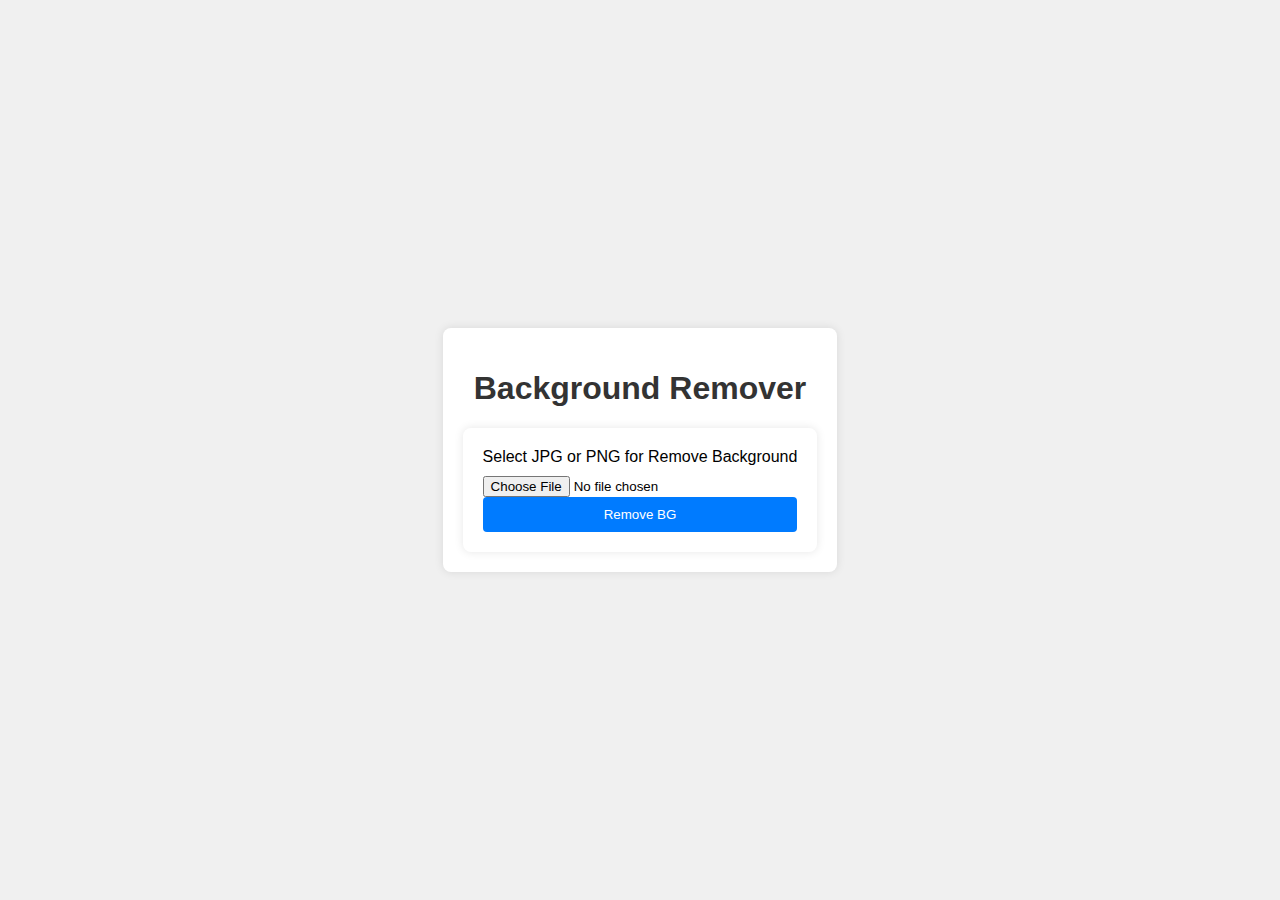
==== ImageRemover.html @ 4a88f403 "basic setup" ====
<!DOCTYPE html>
<html lang="en">
  <head>
    <meta charset="UTF-8" />
    <meta name="viewport" content="width=device-width, initial-scale=1.0" />
    <link rel="stylesheet" href="./style.css" />
    <title>Bg Remover - Remover</title>
  </head>
  <body>
    <div>
      <h1>Background Remover</h1>
      <form id="bgRemoverForm">
        <div class="file-input">
          <label for="fileInput">Select JPG or PNG for Remove Background</label>
          <input id="fileInput" type="file" required />
          <button type="submit" class="submit-button">Remove BG</button>
        </div>
      </form>
    </div>

    <script src="./script.js"></script>
  </body>
</html>
---- style.css ----
.file-input {
  display: flex;
  flex-direction: column;
}

body {
  font-family: "Arial", sans-serif;
  background-color: #f0f0f0;
  display: flex;
  align-items: center;
  justify-content: center;
  height: 100vh;
  margin: 0;
}

div {
  background-color: #fff;
  padding: 20px;
  border-radius: 8px;
  box-shadow: 0 0 10px rgba(0, 0, 0, 0.1);
}

h1 {
  text-align: center;
  color: #333;
}

.file-input {
  text-align: center;
  margin-top: 20px;
}

label {
  display: block;
  margin-bottom: 10px;
}

#fileInput {
}

.submit-button {
  padding: 10px 20px;
  background-color: #007bff;
  color: #fff;
  border: none;
  border-radius: 4px;
  cursor: pointer;
  transition: background-color 0.3s;
}

.submit-button:hover {
  background-color: #0056b3;
}
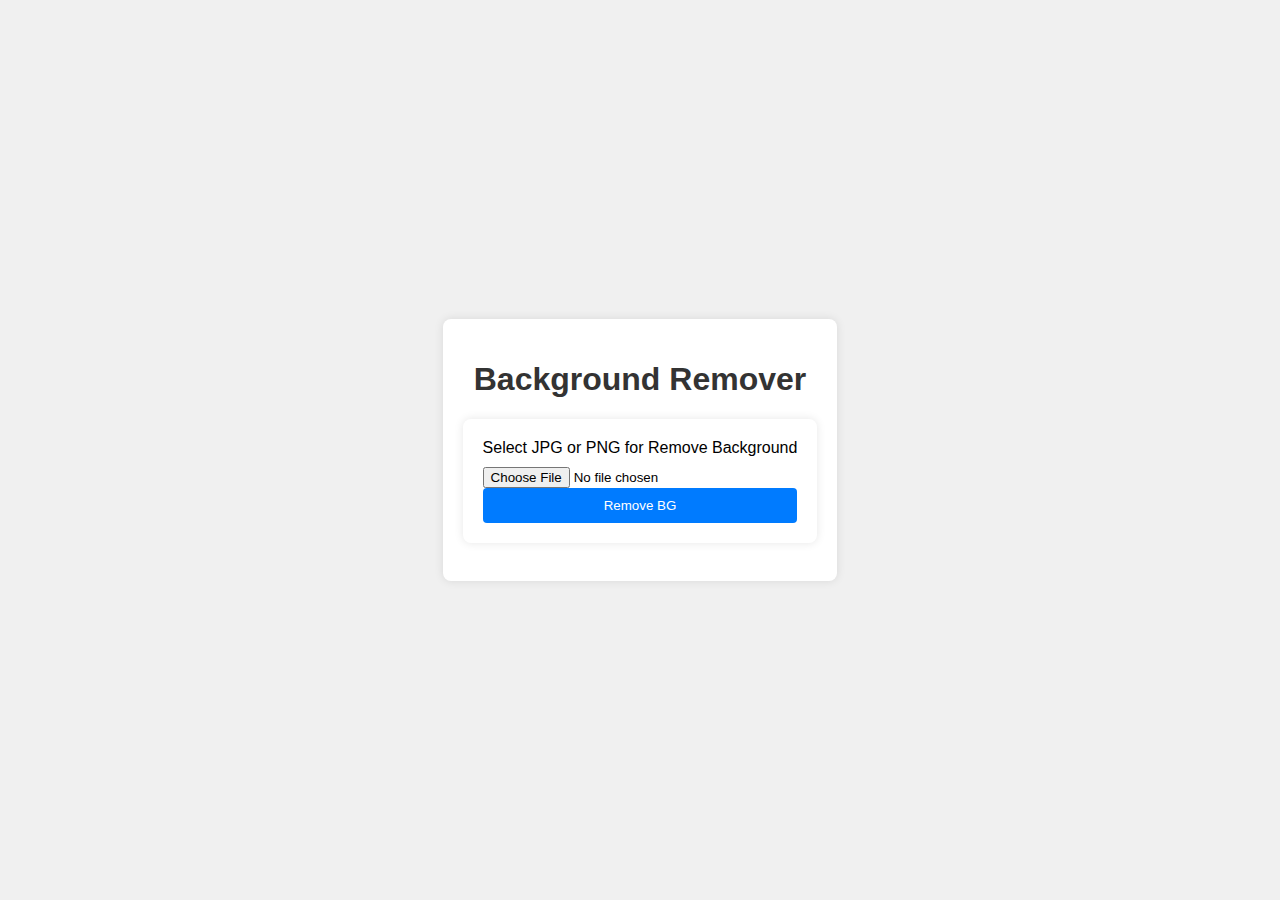
==== commit 6cd0f0c9: "completed basic project" ====
--- a/ImageRemover.html
+++ b/ImageRemover.html
@@ -13,8 +13,11 @@
         <div class="file-input">
           <label for="fileInput">Select JPG or PNG for Remove Background</label>
           <input id="fileInput" type="file" required />
-          <button type="submit" class="submit-button">Remove BG</button>
+          <button onclick="handleSubmit()" type="button" class="submit-button">
+            Remove BG
+          </button>
         </div>
+        <img class="image-result" src="" alt="" />
       </form>
     </div>
 
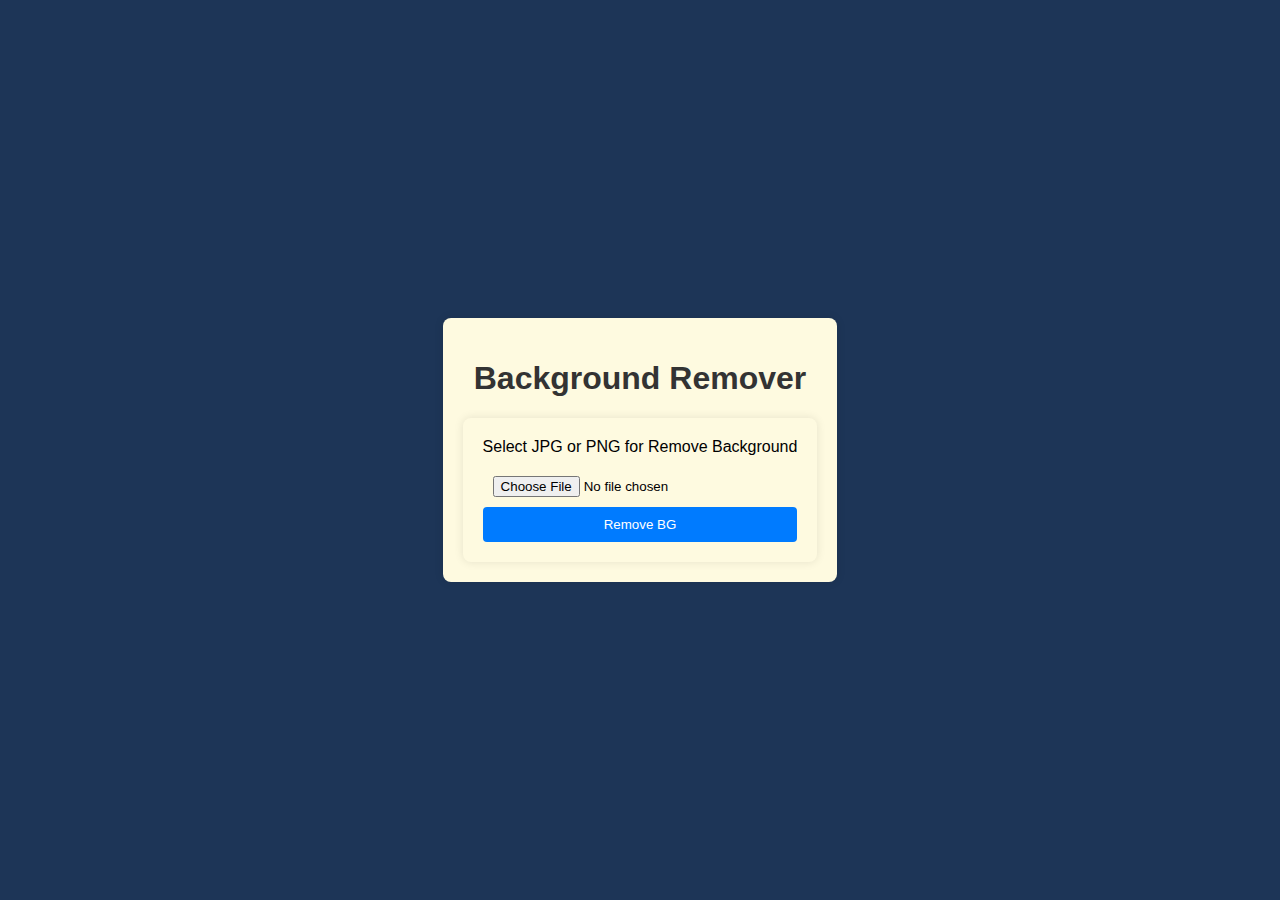
==== commit ca6b0db9: "home page and remover page" ====
--- a/ImageRemover.html
+++ b/ImageRemover.html
@@ -3,7 +3,7 @@
   <head>
     <meta charset="UTF-8" />
     <meta name="viewport" content="width=device-width, initial-scale=1.0" />
-    <link rel="stylesheet" href="./style.css" />
+    <link rel="stylesheet" href="./Remover.css" />
     <title>Bg Remover - Remover</title>
   </head>
   <body>
@@ -13,11 +13,15 @@
         <div class="file-input">
           <label for="fileInput">Select JPG or PNG for Remove Background</label>
           <input id="fileInput" type="file" required />
+          <div id="loader"></div>
           <button onclick="handleSubmit()" type="button" class="submit-button">
             Remove BG
           </button>
+          <div class="result-div">
+            <img class="image-result" src="" alt="" />
+            <button id="download-button" type="button">Download Image</button>
+          </div>
         </div>
-        <img class="image-result" src="" alt="" />
       </form>
     </div>
 
--- a/Remover.css
+++ b/Remover.css
@@ -0,0 +1,84 @@
+.file-input {
+  display: flex;
+  flex-direction: column;
+}
+
+body {
+  font-family: "Arial", sans-serif;
+  background-color: #1d3557;
+  display: flex;
+  flex-direction: column;
+  align-items: center;
+  justify-content: center;
+  height: 100vh;
+  margin: 0;
+}
+
+div {
+  background-color: #fefae0;
+  padding: 20px;
+  border-radius: 8px;
+  box-shadow: 0 0 10px rgba(0, 0, 0, 0.1);
+}
+
+h1 {
+  text-align: center;
+  color: #333;
+}
+
+.file-input {
+  text-align: center;
+  margin-top: 20px;
+}
+
+label {
+  display: block;
+  margin-bottom: 10px;
+}
+
+#fileInput {
+  padding: 10px;
+}
+
+.submit-button {
+  padding: 10px 20px;
+  background-color: #007bff;
+  color: #fff;
+  border: none;
+  border-radius: 4px;
+  cursor: pointer;
+  transition: background-color 0.3s;
+}
+
+.submit-button:hover {
+  background-color: #0056b3;
+}
+
+/* loader */
+#loader {
+  display: none;
+  border: 8px solid #f3f3f3;
+  border-top: 8px solid #007bff;
+  border-radius: 50%;
+  width: 50px;
+  height: 50px;
+  animation: spin 1s linear infinite;
+  margin: 20px auto;
+}
+
+#content {
+  display: none;
+}
+
+@keyframes spin {
+  0% {
+    transform: rotate(0deg);
+  }
+  100% {
+    transform: rotate(360deg);
+  }
+}
+
+.result-div {
+  display: none;
+}
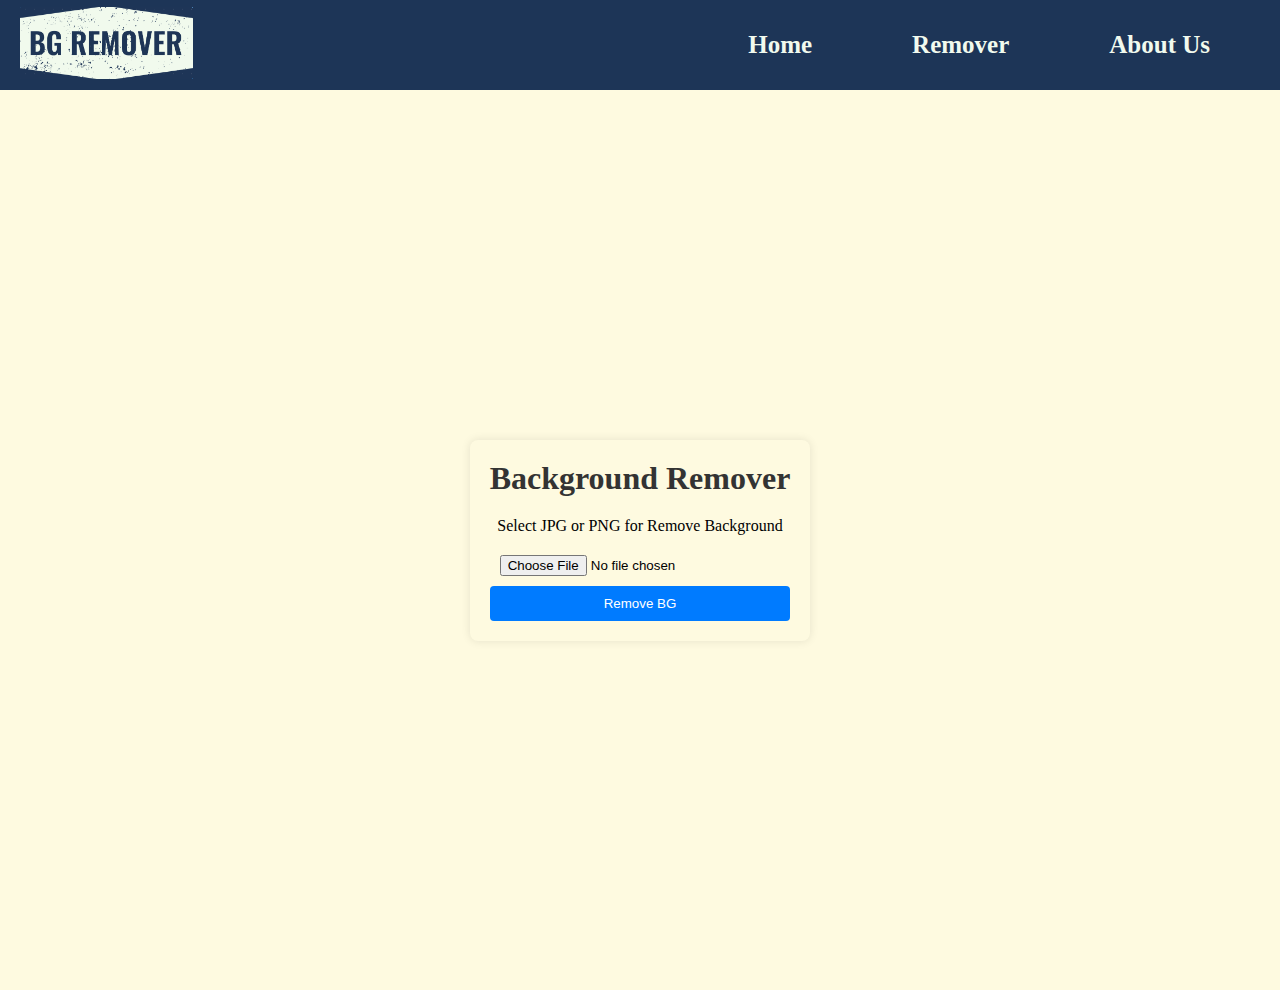
==== commit 0f2acaa1: "add more styling to home page" ====
--- a/ImageRemover.html
+++ b/ImageRemover.html
@@ -7,24 +7,43 @@
     <title>Bg Remover - Remover</title>
   </head>
   <body>
-    <div>
-      <h1>Background Remover</h1>
-      <form id="bgRemoverForm">
-        <div class="file-input">
-          <label for="fileInput">Select JPG or PNG for Remove Background</label>
-          <input id="fileInput" type="file" required />
-          <div id="loader"></div>
-          <button onclick="handleSubmit()" type="button" class="submit-button">
-            Remove BG
-          </button>
-          <div class="result-div">
-            <img class="image-result" src="" alt="" />
-            <button id="download-button" type="button">Download Image</button>
+    <section id="main-banner">
+      <nav>
+        <a href="./index.html"><img src="./assets/bhnew.png" alt="" /></a>
+        <ul>
+          <li><a href="./index.html">Home</a></li>
+          <li><a href="./ImageRemover.html">Remover</a></li>
+          <li><a href="">About Us</a></li>
+        </ul>
+      </nav>
+    </section>
+    <div class="body">
+      <div class="main-div">
+        <h1>Background Remover</h1>
+        <form id="bgRemoverForm">
+          <div class="file-input">
+            <label for="fileInput"
+              >Select JPG or PNG for Remove Background</label
+            >
+            <input id="fileInput" type="file" required />
+            <div id="loader"></div>
+            <button
+              onclick="handleSubmit()"
+              type="button"
+              class="submit-button"
+            >
+              Remove BG
+            </button>
+            <div class="result-div">
+              <img class="image-result" src="" alt="" />
+              <button id="download-button" class="submit-button" type="button">
+                Download Image
+              </button>
+            </div>
           </div>
-        </div>
-      </form>
+        </form>
+      </div>
     </div>
-
     <script src="./script.js"></script>
   </body>
 </html>
--- a/Remover.css
+++ b/Remover.css
@@ -1,11 +1,51 @@
+* {
+  margin: 0;
+  padding: 0;
+  box-sizing: border-box;
+}
+
 .file-input {
   display: flex;
   flex-direction: column;
 }
 
-body {
-  font-family: "Arial", sans-serif;
+#main-banner nav {
+  height: 10vh;
+  display: flex;
+  flex-direction: row;
+  justify-content: space-between;
   background-color: #1d3557;
+  align-items: center;
+  padding: 5px 20px;
+}
+
+#main-banner nav ul {
+  display: flex;
+  flex-direction: row;
+  justify-content: space-between;
+}
+
+#main-banner nav ul li {
+  padding: 0 50px;
+  font-size: 25px;
+  font-weight: 800;
+  list-style: none;
+}
+
+#main-banner nav ul li a {
+  text-decoration: none;
+  color: #f1faee;
+  transition: 0.2s ease;
+}
+#main-banner nav ul li a:hover {
+  border-bottom: 3px solid #fefae0;
+}
+#main-banner nav a img {
+  height: 8vh;
+}
+
+.body {
+  background-color: #fefae0;
   display: flex;
   flex-direction: column;
   align-items: center;
@@ -14,14 +54,14 @@
   margin: 0;
 }
 
-div {
+.main-div {
   background-color: #fefae0;
   padding: 20px;
   border-radius: 8px;
   box-shadow: 0 0 10px rgba(0, 0, 0, 0.1);
 }
 
-h1 {
+.body h1 {
   text-align: center;
   color: #333;
 }
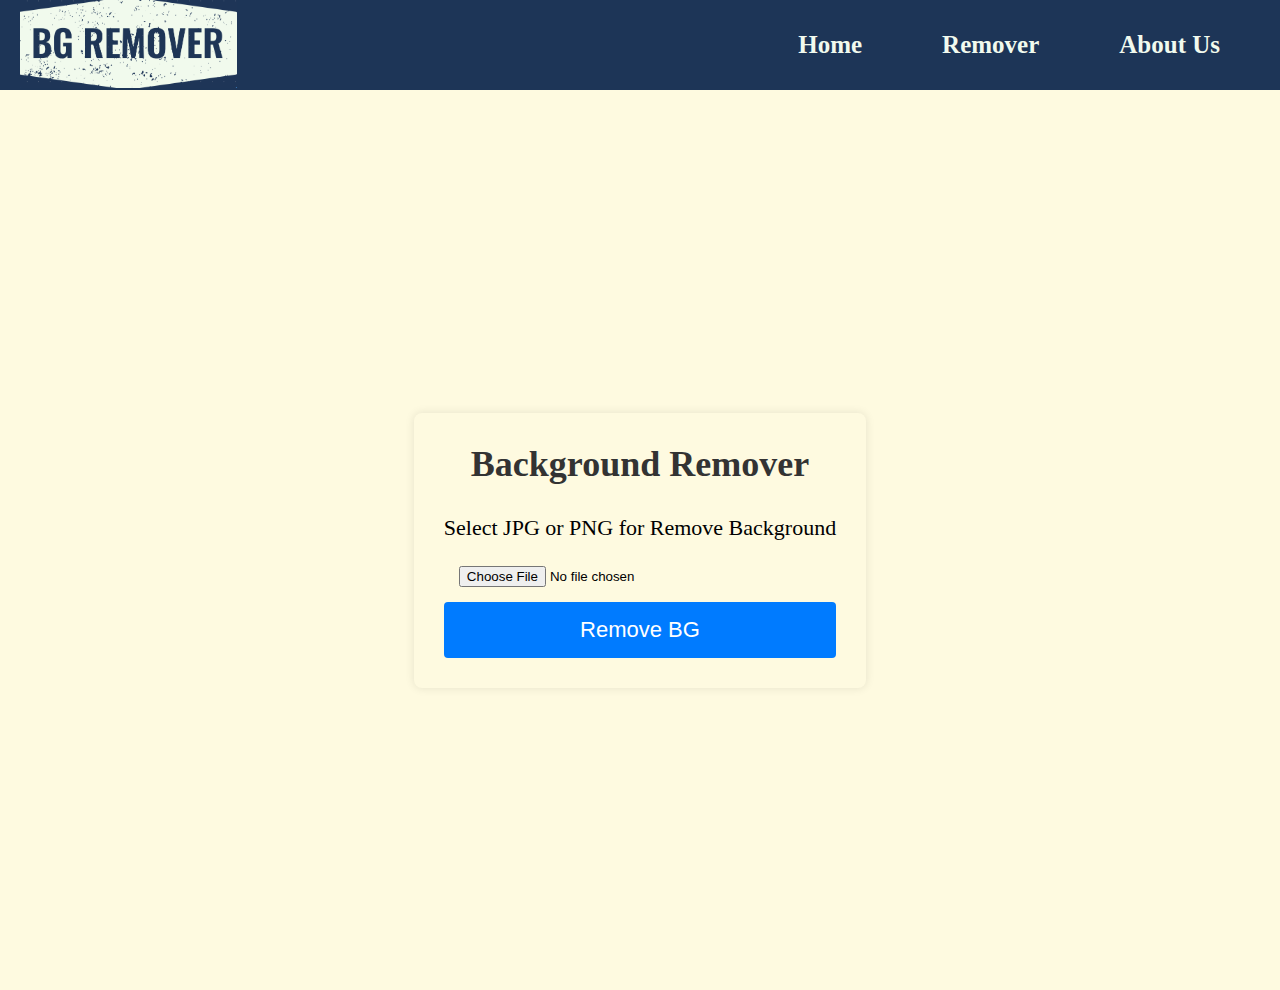
==== commit 0cd78dae: "final version" ====
--- a/ImageRemover.html
+++ b/ImageRemover.html
@@ -13,7 +13,7 @@
         <ul>
           <li><a href="./index.html">Home</a></li>
           <li><a href="./ImageRemover.html">Remover</a></li>
-          <li><a href="">About Us</a></li>
+          <li><a href="./aboutus.html">About Us</a></li>
         </ul>
       </nav>
     </section>
--- a/Remover.css
+++ b/Remover.css
@@ -9,41 +9,7 @@
   flex-direction: column;
 }
 
-#main-banner nav {
-  height: 10vh;
-  display: flex;
-  flex-direction: row;
-  justify-content: space-between;
-  background-color: #1d3557;
-  align-items: center;
-  padding: 5px 20px;
-}
-
-#main-banner nav ul {
-  display: flex;
-  flex-direction: row;
-  justify-content: space-between;
-}
-
-#main-banner nav ul li {
-  padding: 0 50px;
-  font-size: 25px;
-  font-weight: 800;
-  list-style: none;
-}
-
-#main-banner nav ul li a {
-  text-decoration: none;
-  color: #f1faee;
-  transition: 0.2s ease;
-}
-#main-banner nav ul li a:hover {
-  border-bottom: 3px solid #fefae0;
-}
-#main-banner nav a img {
-  height: 8vh;
-}
-
+/* Body Styles */
 .body {
   background-color: #fefae0;
   display: flex;
@@ -51,24 +17,24 @@
   align-items: center;
   justify-content: center;
   height: 100vh;
-  margin: 0;
-}
-
+}
+
+.body h1 {
+  text-align: center;
+  color: #333;
+}
+
+/* Form Styles */
 .main-div {
   background-color: #fefae0;
   padding: 20px;
   border-radius: 8px;
   box-shadow: 0 0 10px rgba(0, 0, 0, 0.1);
-}
-
-.body h1 {
-  text-align: center;
-  color: #333;
+  margin-top: 20px; /* Moved margin-top here for consistency */
 }
 
 .file-input {
   text-align: center;
-  margin-top: 20px;
 }
 
 label {
@@ -94,7 +60,7 @@
   background-color: #0056b3;
 }
 
-/* loader */
+/* Loader Styles */
 #loader {
   display: none;
   border: 8px solid #f3f3f3;
@@ -119,6 +85,310 @@
   }
 }
 
+/* Result Styles */
 .result-div {
   display: none;
 }
+
+#main-banner nav {
+  height: 10vh;
+  display: flex;
+  flex-direction: row;
+  justify-content: space-between;
+  background-color: #1d3557;
+  align-items: center;
+  padding: 5px 20px;
+}
+
+#main-banner nav ul {
+  display: flex;
+  flex-direction: row;
+  justify-content: space-between;
+}
+
+#main-banner nav ul li {
+  padding: 0 50px;
+  font-size: 25px;
+  font-weight: 800;
+  list-style: none;
+}
+
+#main-banner nav ul li a {
+  text-decoration: none;
+  color: #f1faee;
+  transition: 0.2s ease;
+}
+#main-banner nav ul li a:hover {
+  border-bottom: 3px solid #fefae0;
+}
+#main-banner nav a img {
+  height: 8vh;
+}
+
+.body {
+  background-color: #fefae0;
+  display: flex;
+  flex-direction: column;
+  align-items: center;
+  justify-content: center;
+  height: 100vh;
+  margin: 0;
+}
+
+.main-div {
+  background-color: #fefae0;
+  padding: 20px;
+  border-radius: 8px;
+  box-shadow: 0 0 10px rgba(0, 0, 0, 0.1);
+}
+
+.body h1 {
+  text-align: center;
+  color: #333;
+}
+
+.file-input {
+  text-align: center;
+  margin-top: 20px;
+}
+
+label {
+  display: block;
+  margin-bottom: 10px;
+}
+
+#fileInput {
+  padding: 10px;
+}
+
+.submit-button {
+  padding: 10px 20px;
+  background-color: #007bff;
+  color: #fff;
+  border: none;
+  border-radius: 4px;
+  cursor: pointer;
+  transition: background-color 0.3s;
+}
+
+.submit-button:hover {
+  background-color: #0056b3;
+}
+
+/* loader */
+#loader {
+  display: none;
+  border: 8px solid #f3f3f3;
+  border-top: 8px solid #007bff;
+  border-radius: 50%;
+  width: 50px;
+  height: 50px;
+  animation: spin 1s linear infinite;
+  margin: 20px auto;
+}
+
+#content {
+  display: none;
+}
+
+@keyframes spin {
+  0% {
+    transform: rotate(0deg);
+  }
+  100% {
+    transform: rotate(360deg);
+  }
+}
+
+.result-div {
+  display: none;
+}
+/* Media Queries for responsiveness */
+
+/* Small devices (landscape phones, 576px and up) */
+@media (min-width: 576px) {
+  #main-banner nav ul li {
+    padding: 0 15px;
+    font-size: 18px;
+  }
+
+  #main-banner nav a img {
+    height: 6vh;
+  }
+
+  .body h1 {
+    font-size: 24px;
+  }
+
+  .main-div {
+    padding: 15px;
+  }
+
+  .file-input {
+    margin-top: 15px;
+  }
+
+  label {
+    font-size: 16px;
+  }
+
+  #fileInput {
+    padding: 8px;
+  }
+
+  .submit-button {
+    padding: 8px 15px;
+    font-size: 16px;
+  }
+
+  #loader {
+    width: 40px;
+    height: 40px;
+    margin: 15px auto;
+  }
+
+  .result-div {
+    padding: 15px;
+  }
+}
+
+/* Medium devices (tablets, 768px and up) */
+@media (min-width: 768px) {
+  #main-banner nav ul li {
+    padding: 0 20px;
+    font-size: 20px;
+  }
+
+  #main-banner nav a img {
+    height: 7vh;
+  }
+
+  .body h1 {
+    font-size: 28px;
+  }
+
+  .main-div {
+    padding: 20px;
+  }
+
+  .file-input {
+    margin-top: 20px;
+  }
+
+  label {
+    font-size: 18px;
+  }
+
+  #fileInput {
+    padding: 10px;
+  }
+
+  .submit-button {
+    padding: 10px 20px;
+    font-size: 18px;
+  }
+
+  #loader {
+    width: 50px;
+    height: 50px;
+    margin: 20px auto;
+  }
+
+  .result-div {
+    padding: 20px;
+  }
+}
+
+/* Large devices (desktops, 992px and up) */
+@media (min-width: 992px) {
+  #main-banner nav ul li {
+    padding: 0 30px;
+    font-size: 22px;
+  }
+
+  #main-banner nav a img {
+    height: 8vh;
+  }
+
+  .body h1 {
+    font-size: 32px;
+  }
+
+  .main-div {
+    padding: 25px;
+  }
+
+  .file-input {
+    margin-top: 25px;
+  }
+
+  label {
+    font-size: 20px;
+  }
+
+  #fileInput {
+    padding: 12px;
+  }
+
+  .submit-button {
+    padding: 12px 25px;
+    font-size: 20px;
+  }
+
+  #loader {
+    width: 60px;
+    height: 60px;
+    margin: 25px auto;
+  }
+
+  .result-div {
+    padding: 25px;
+  }
+}
+
+/* Extra large devices (large desktops, 1200px and up) */
+@media (min-width: 1200px) {
+  #main-banner nav ul li {
+    padding: 0 40px;
+    font-size: 25px;
+  }
+
+  #main-banner nav a img {
+    height: 10vh;
+  }
+
+  .body h1 {
+    font-size: 36px;
+  }
+
+  .main-div {
+    padding: 30px;
+  }
+
+  .file-input {
+    margin-top: 30px;
+  }
+
+  label {
+    font-size: 22px;
+  }
+
+  #fileInput {
+    padding: 15px;
+  }
+
+  .submit-button {
+    padding: 15px 30px;
+    font-size: 22px;
+  }
+
+  #loader {
+    width: 70px;
+    height: 70px;
+    margin: 30px auto;
+  }
+
+  .result-div {
+    padding: 30px;
+  }
+}
